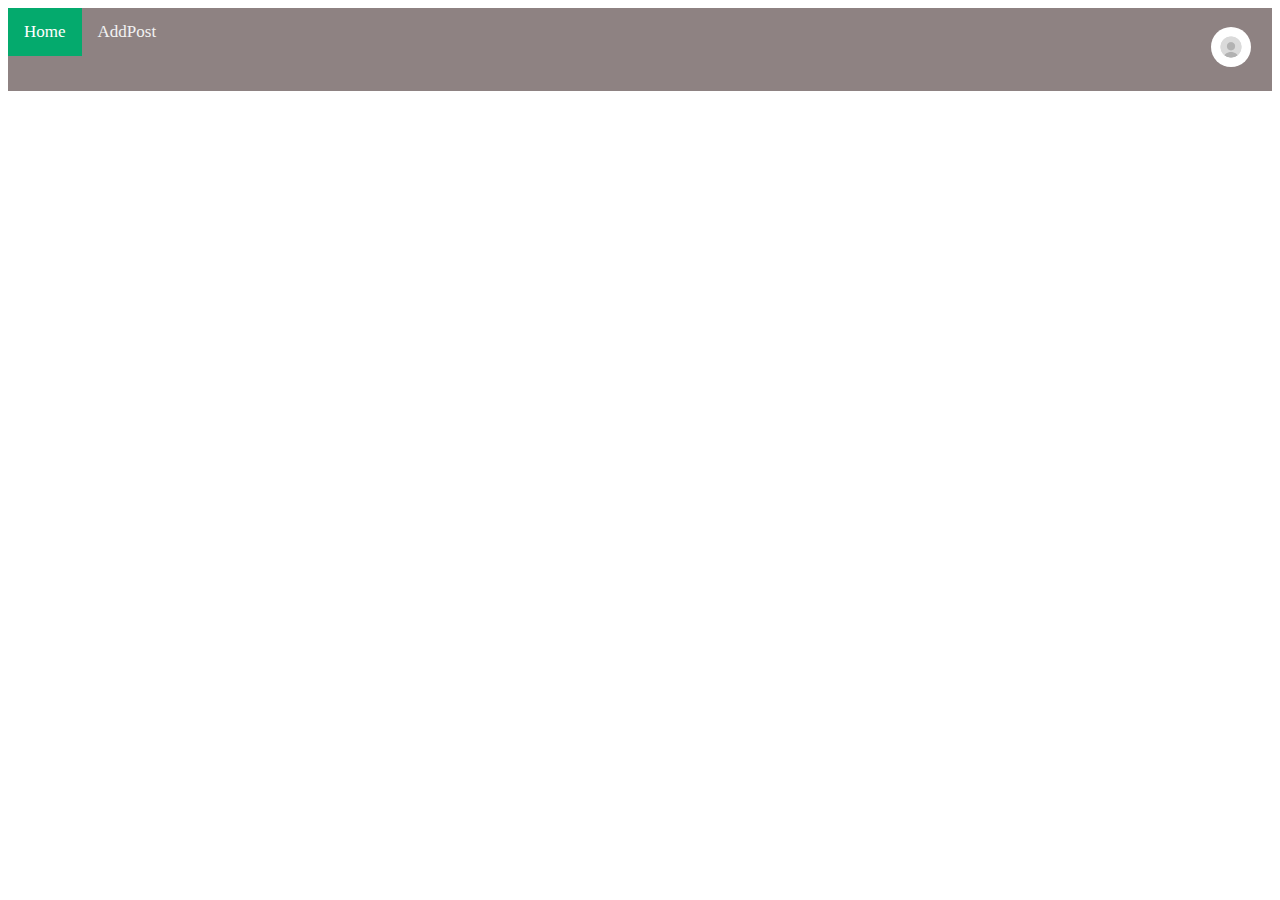
==== index.html @ 329504fd "Created html and css files and modified them a bit" ====
<!DOCTYPE html>
<html lang="en">
    <head>
        <link rel="stylesheet" href="style/index.css">
    </head>
    <body>
    <div class="topnav">
        <a class="active" href="#home">Home</a>
        <a href="addPost.html">AddPost</a>
        <div class="img-container">
            <a href="login.html">
            <img src="log-in.png" alt="Profile Image">
        </a>
        </div>

      </div>
    </body>
</html>
---- style/index.css ----
/* Add a black background color to the top navigation */
.topnav {
    background-color: #8e8282;
    overflow: hidden;
  }
  
  /* Style the links inside the navigation bar */
  .topnav a {
    float: left;
    color: #f2f2f2;
    text-align: center;
    padding: 14px 16px;
    text-decoration: none;
    font-size: 17px;
  }
  
  /* Change the color of links on hover */
  .topnav a:hover {
    background-color: #ddd;
    color: black;
  }
  
  /* Add a color to the active/current link */
  .topnav a.active {
    background-color: #04AA6D;
    color: white;
  }

  .img-container {
    float: right;
    padding: 5px;
}

.img-container img {
    width: 40px;
    height: 40px;
    border-radius: 50%;
}
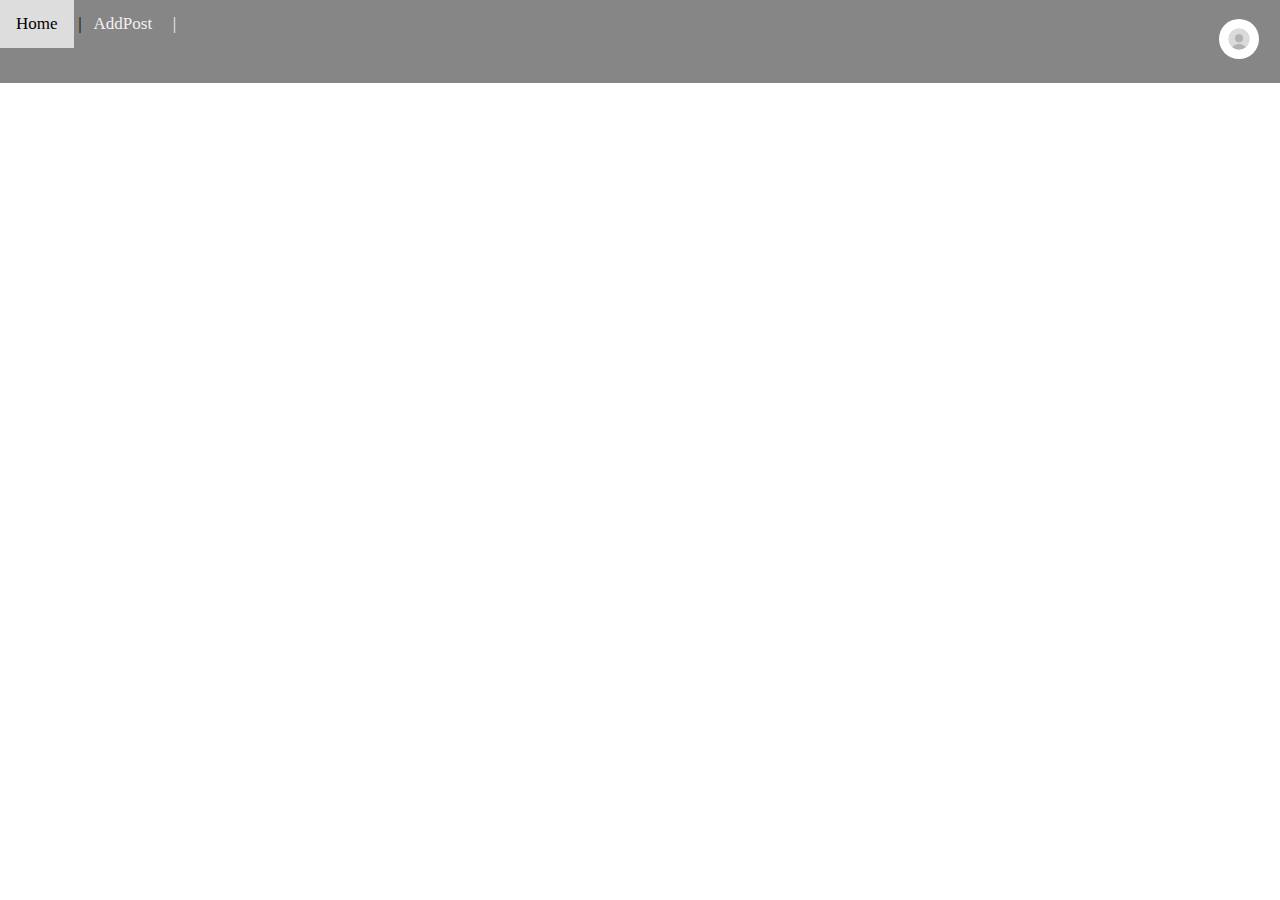
==== commit 532c4128: "modified css and html" ====
--- a/index.html
+++ b/index.html
@@ -3,16 +3,21 @@
     <head>
         <link rel="stylesheet" href="style/index.css">
     </head>
+
+
     <body>
     <div class="topnav">
         <a class="active" href="#home">Home</a>
         <a href="addPost.html">AddPost</a>
+
+
         <div class="img-container">
             <a href="login.html">
             <img src="log-in.png" alt="Profile Image">
         </a>
         </div>
+      </div>
 
-      </div>
+      
     </body>
 </html>--- a/style/index.css
+++ b/style/index.css
@@ -1,38 +1,46 @@
-/* Add a black background color to the top navigation */
 .topnav {
-    background-color: #8e8282;
-    overflow: hidden;
-  }
-  
-  /* Style the links inside the navigation bar */
-  .topnav a {
-    float: left;
-    color: #f2f2f2;
-    text-align: center;
-    padding: 14px 16px;
-    text-decoration: none;
-    font-size: 17px;
-  }
-  
-  /* Change the color of links on hover */
-  .topnav a:hover {
-    background-color: #ddd;
-    color: black;
-  }
-  
-  /* Add a color to the active/current link */
-  .topnav a.active {
-    background-color: #04AA6D;
-    color: white;
-  }
+  background-color: #868686;
+  overflow: hidden;
+  width: 100%;
+  position: fixed; /* Fix the navigation bar at the top */
+  top: 0; /* Position it at the top of the screen */
+  padding: 0;
+  left: 0;
+}
 
-  .img-container {
-    float: right;
-    padding: 5px;
+/* Style the links inside the navigation bar */
+.topnav a {
+  display: inline-block;
+  color: #f2f2f2;
+  text-align: center;
+  padding: 14px 16px;
+  text-decoration: none;
+  font-size: 17px;
+  position: relative; /* Add relative positioning */
+}
+
+/* Add a vertical line after each link, except the last one */
+.topnav a:not(:last-child)::after {
+  content: '|';
+  position: absolute;
+  top: 50%; /* Center the line vertically */
+  right: -8px; /* Adjust the position of the line */
+  transform: translateY(-50%); /* Center the line vertically */
+}
+
+/* Change the color of links on hover */
+.topnav a:hover {
+  background-color: #ddd;
+  color: black;
+}
+
+.img-container {
+  float: right;
+  padding: 5px;
 }
 
 .img-container img {
-    width: 40px;
-    height: 40px;
-    border-radius: 50%;
-}+  width: 40px;
+  height: 40px;
+  border-radius: 50%;
+}
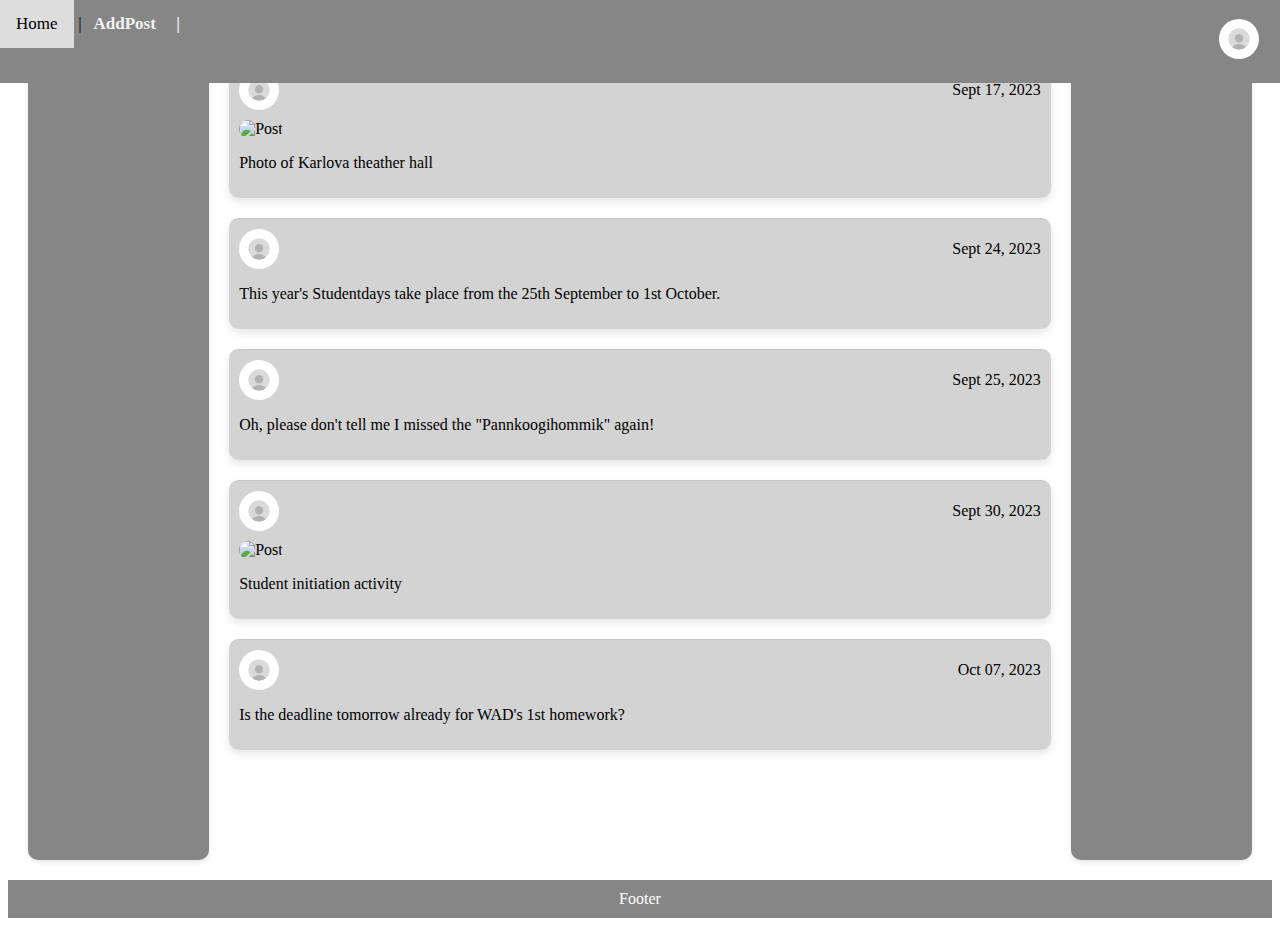
==== commit 04aa5e9f: "Update index.html" ====
--- a/index.html
+++ b/index.html
@@ -1,23 +1,89 @@
 <!DOCTYPE html>
 <html lang="en">
-    <head>
-        <link rel="stylesheet" href="style/index.css">
-    </head>
 
+<head>
+    <link rel="stylesheet" href="style/index.css">
+</head>
 
-    <body>
+<body>
     <div class="topnav">
         <a class="active" href="#home">Home</a>
         <a href="addPost.html">AddPost</a>
 
-
         <div class="img-container">
             <a href="login.html">
-            <img src="log-in.png" alt="Profile Image">
-        </a>
+                <img src="log-in.png" alt="Profile Image">
+            </a>
         </div>
-      </div>
+    </div>
 
-      
-    </body>
-</html>+    <div class="content-area">
+        <div class="sidebox"></div> <!-- Left panel -->
+
+        <div class="posts">
+        
+            <div class="post">
+                <div class="post-header">
+                    <img class="user-pic" src="log-in.png" alt="User">
+                    <span class="post-date">Sept 17, 2023</span>
+                </div>
+                <div class="post-content">
+                    <img class="post-image" src="karlova_teater.png" alt="Post">
+                    <p>Photo of Karlova theather hall</p>
+                </div>
+            </div>
+
+            <div class="post">
+                <div class="post-header">
+                    <img class="user-pic" src="log-in.png" alt="User">
+                    <span class="post-date">Sept 24, 2023</span>
+                </div>
+                <div class="post-content">
+                    <p>This year's Studentdays take place from the 25th September to 1st October.</p>
+                </div>
+            </div>
+
+            <div class="post">
+                <div class="post-header">
+                    <img class="user-pic" src="log-in.png" alt="User">
+                    <span class="post-date">Sept 25, 2023</span>
+                </div>
+                <div class="post-content">
+                    <p>Oh, please don't tell me I missed the "Pannkoogihommik" again!</p>
+                </div>
+            </div>
+            
+            <div class="post">
+                <div class="post-header">
+                    <img class="user-pic" src="log-in.png" alt="User">
+                    <span class="post-date">Sept 30, 2023</span>
+                </div>
+                <div class="post-content">
+                    <img class="post-image" src="takistusrada.jpg" alt="Post">
+                    <p>Student initiation activity</p>
+                </div>
+            </div>
+            
+            <div class="post">
+                <div class="post-header">
+                    <img class="user-pic" src="log-in.png" alt="User">
+                    <span class="post-date">Oct 07, 2023 </span>
+                </div>
+                <div class="post-content">
+                    <p>Is the deadline tomorrow already for WAD's 1st homework? </p>
+                </div>
+            </div>
+            
+            
+        </div>
+
+        <div class="sidebox"></div> <!-- Right panel -->
+    </div>
+
+    <div class="footer">
+        Footer
+    </div>
+
+</body>
+
+</html>
--- a/style/index.css
+++ b/style/index.css
@@ -2,13 +2,12 @@
   background-color: #868686;
   overflow: hidden;
   width: 100%;
-  position: fixed; /* Fix the navigation bar at the top */
-  top: 0; /* Position it at the top of the screen */
+  position: fixed;
+  top: 0;
   padding: 0;
   left: 0;
 }
 
-/* Style the links inside the navigation bar */
 .topnav a {
   display: inline-block;
   color: #f2f2f2;
@@ -16,19 +15,17 @@
   padding: 14px 16px;
   text-decoration: none;
   font-size: 17px;
-  position: relative; /* Add relative positioning */
+  position: relative;
 }
 
-/* Add a vertical line after each link, except the last one */
 .topnav a:not(:last-child)::after {
   content: '|';
   position: absolute;
-  top: 50%; /* Center the line vertically */
-  right: -8px; /* Adjust the position of the line */
-  transform: translateY(-50%); /* Center the line vertically */
+  top: 50%;
+  right: -8px;
+  transform: translateY(-50%);
 }
 
-/* Change the color of links on hover */
 .topnav a:hover {
   background-color: #ddd;
   color: black;
@@ -44,3 +41,90 @@
   height: 40px;
   border-radius: 50%;
 }
+
+.content-area {
+  display: flex;
+  justify-content: space-between;
+  margin-top: 60px; 
+  padding: 0 20px; 
+  min-height: calc(100vh - 60px - 40px); 
+  gap: 20px; 
+}
+
+.sidebox {
+  background-color: #868686;
+  width: 15%;
+  flex-grow: 1; 
+  border-radius: 10px;
+}
+
+.posts {
+  width: 68%;
+  display: flex;
+  flex-direction: column;
+  gap: 20px;
+}
+
+.post {
+  background-color: lightgray; 
+  border-radius: 10px;
+  padding: 10px;
+}
+
+.post:first-child {
+  background-color: lightgray;
+  box-shadow: none;
+}
+
+.post-header {
+  display: flex;
+  justify-content: space-between;
+  align-items: center;
+}
+
+.user-pic {
+  border-radius: 50%;
+  width: 40px;
+  height: 40px;
+}
+
+.post-date {
+  color: black; 
+}
+
+.post-content {
+  margin-top: 10px;
+}
+
+.post-image {
+  width: 100%;
+  max-height: 300px;
+  object-fit: cover;
+  border-radius: 10px;
+}
+
+.footer {
+  background-color: #868686;
+  color: white;
+  text-align: center;
+  padding: 10px 0;
+  margin-top: 20px;
+}
+
+.content-area .post {
+  box-shadow: 0 4px 8px rgba(0, 0, 0, 0.1);
+}
+
+.content-area > .sidebox {
+  box-shadow: 0 2px 4px rgba(0, 0, 0, 0.1);
+}
+
+.posts .post + .post {
+  border-top: 1px solid #c5c5c5;
+}
+
+.topnav a.active ~ a {
+  font-weight: bold;
+}
+
+
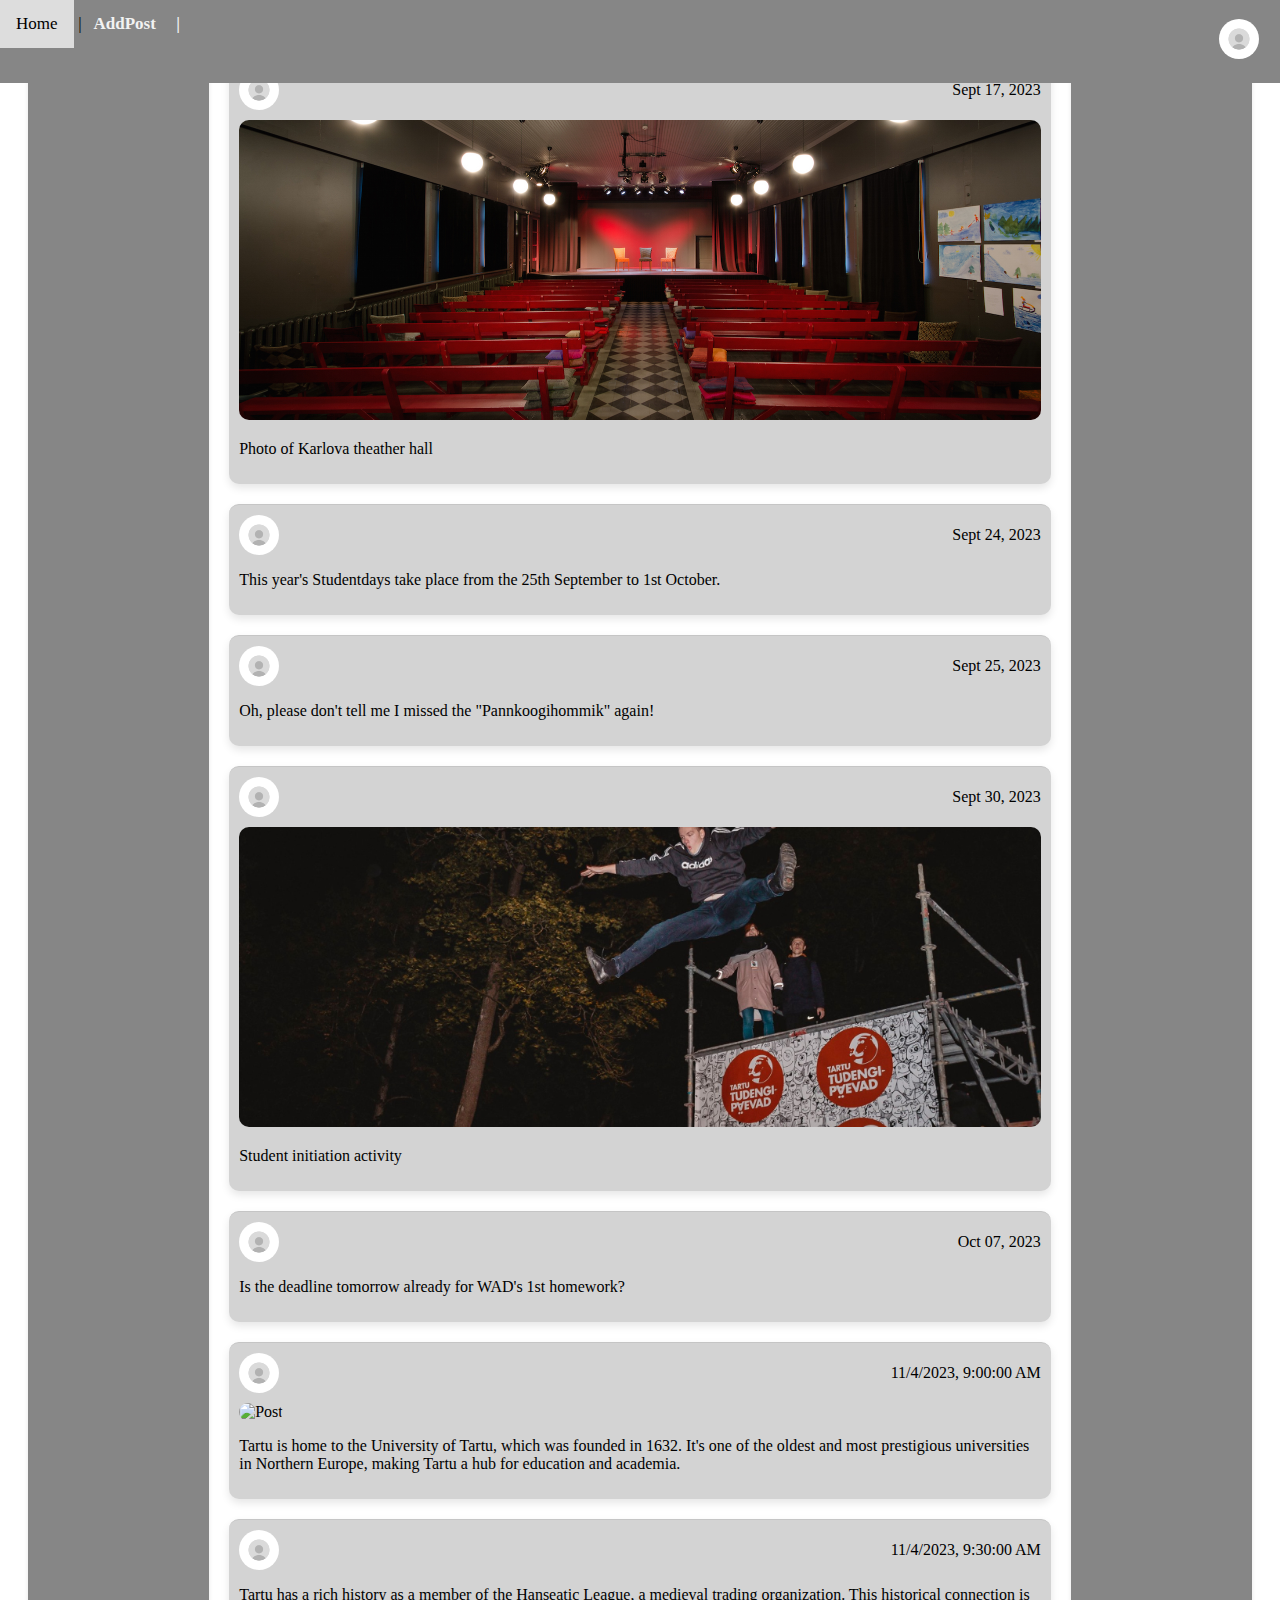
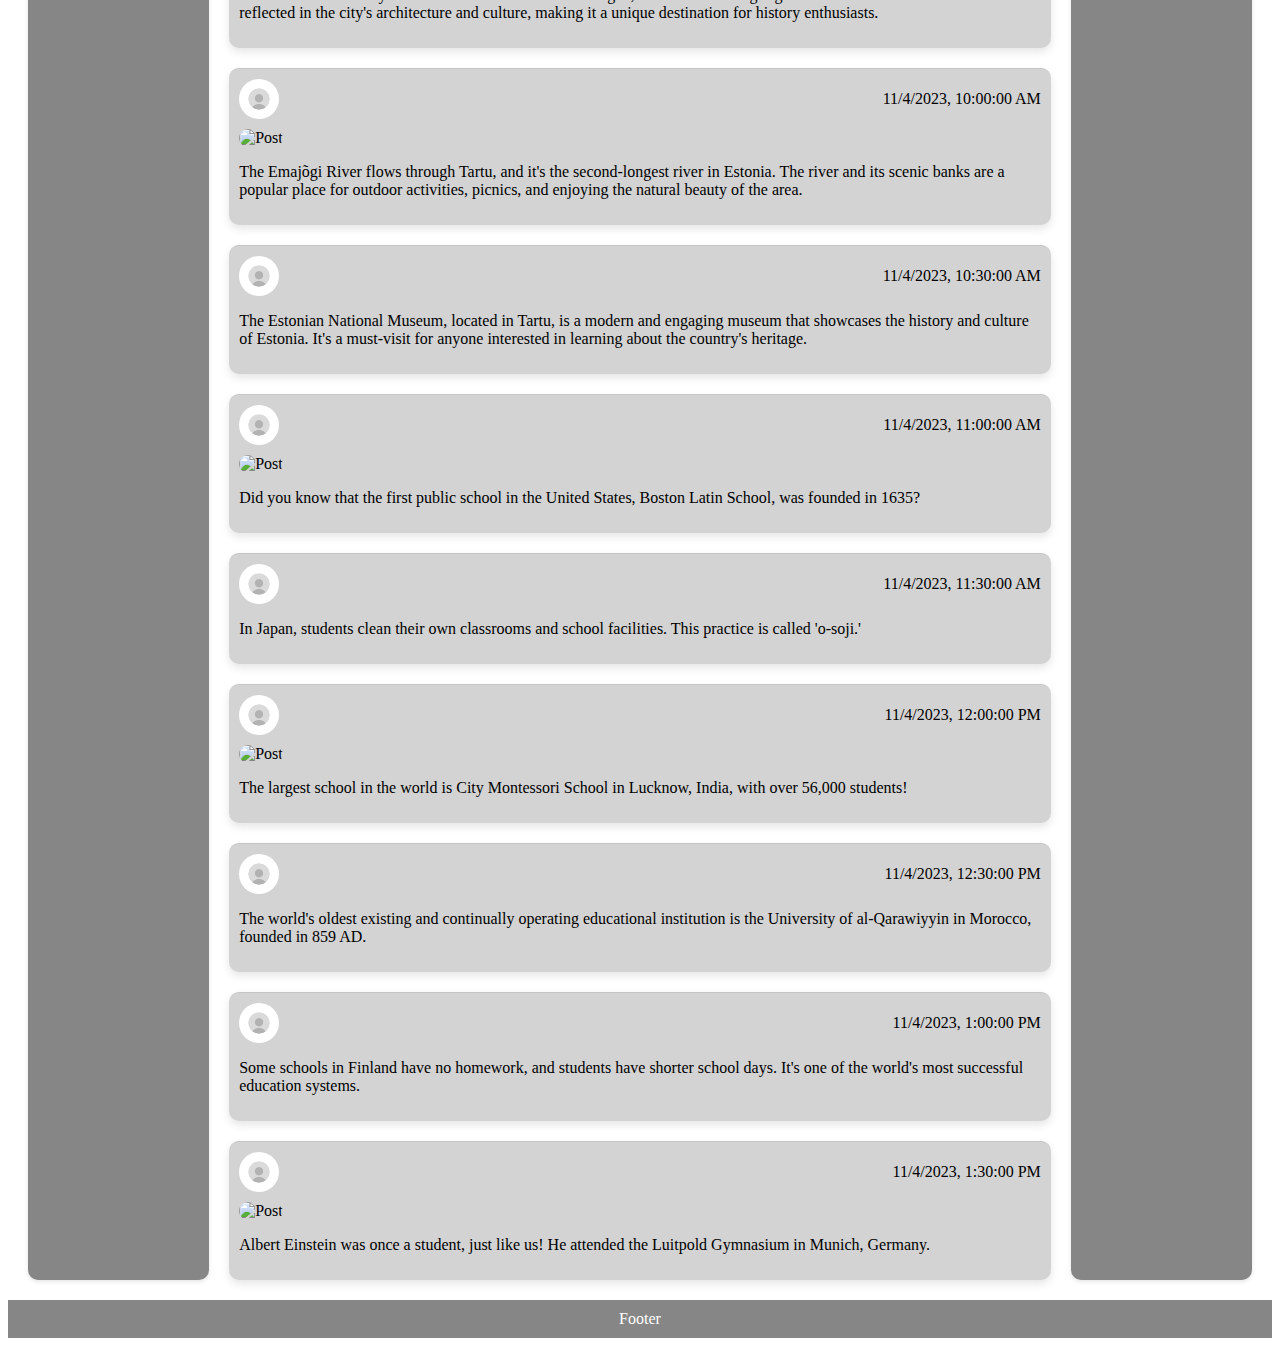
==== commit 57ffd24f: "JSONi implementation" ====
--- a/index.html
+++ b/index.html
@@ -84,6 +84,8 @@
         Footer
     </div>
 
+    <script src="main.js"></script>
+
 </body>
 
 </html>
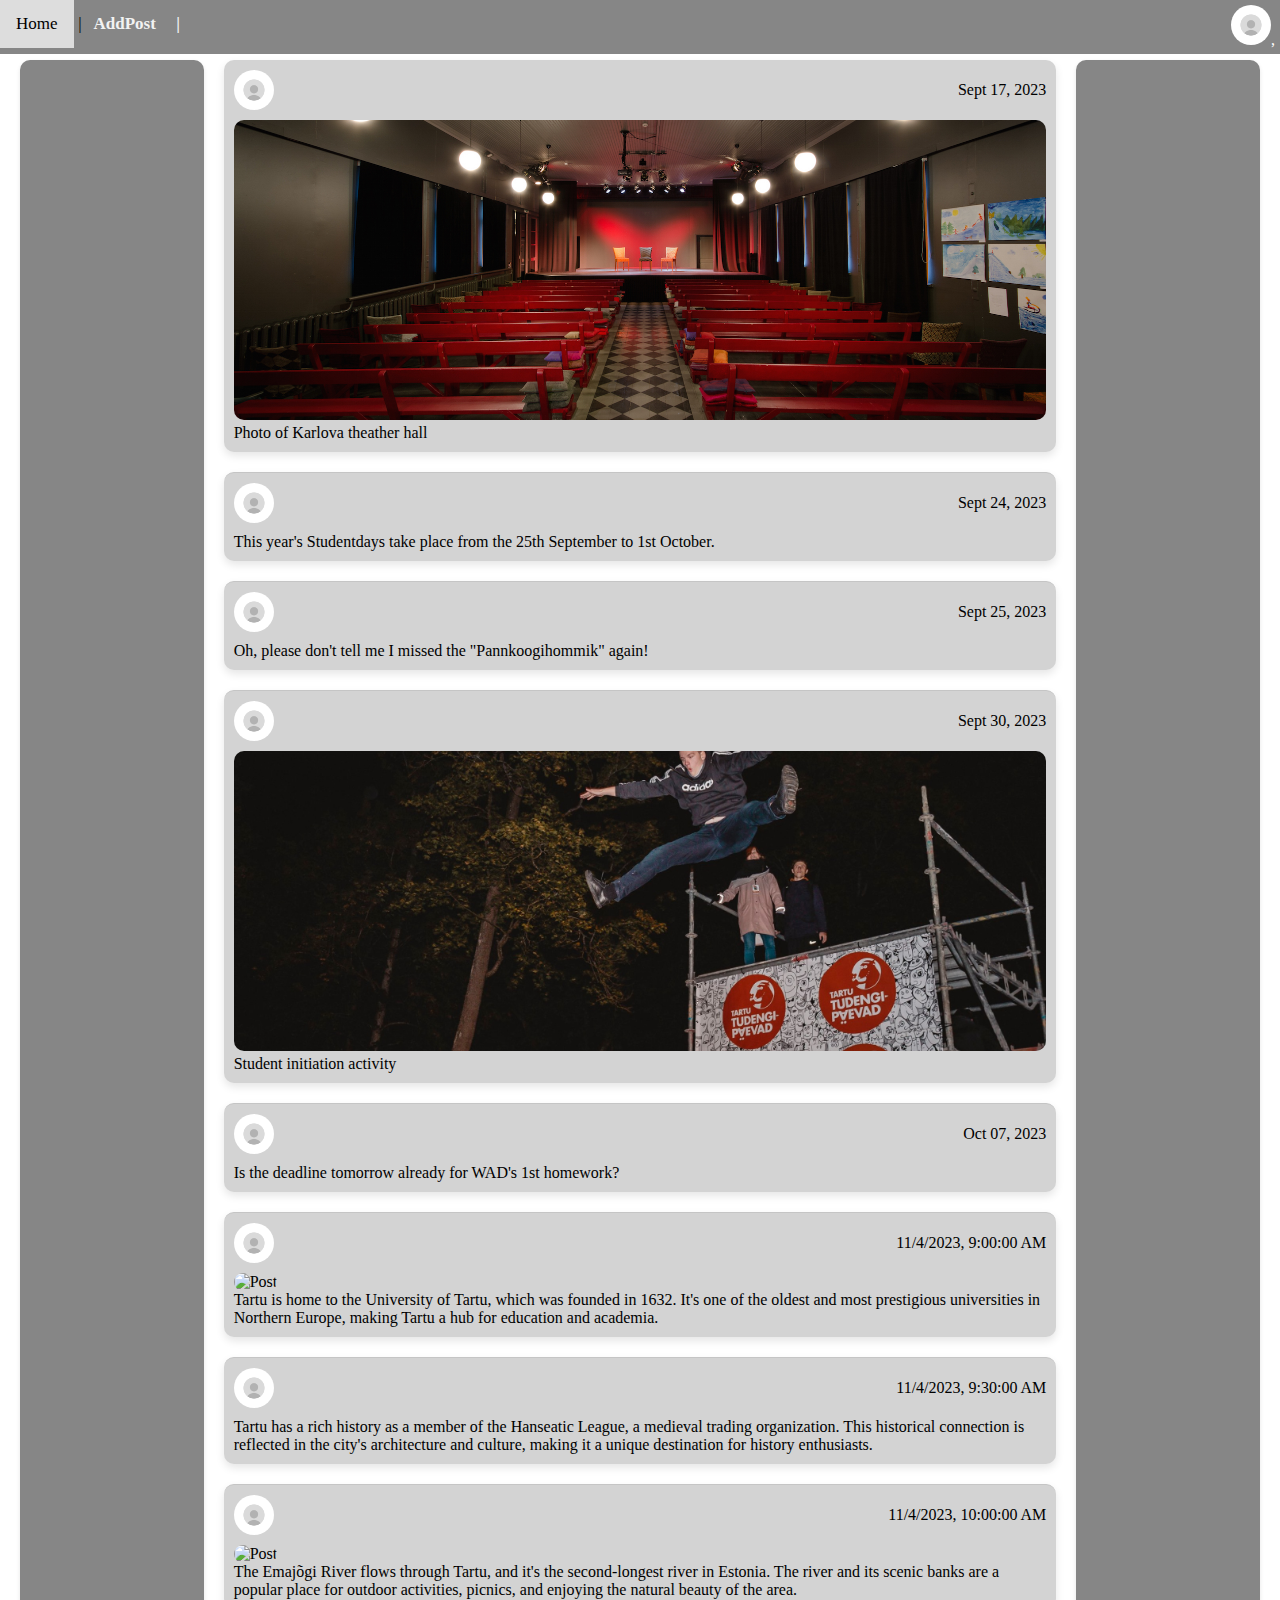
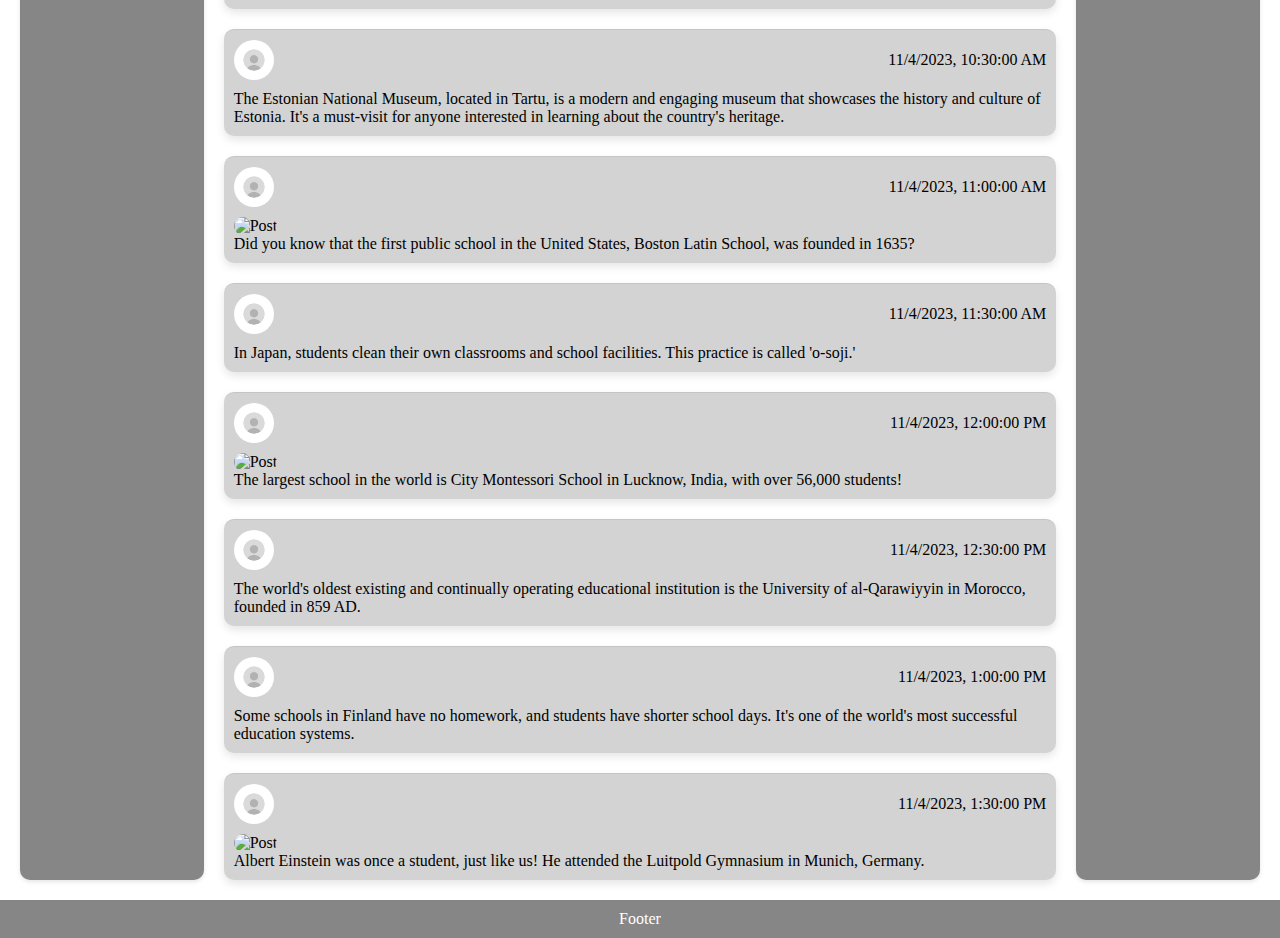
==== commit d1cd53ff: "added drop-down, changed some files" ====
--- a/index.html
+++ b/index.html
@@ -3,6 +3,7 @@
 
 <head>
     <link rel="stylesheet" href="style/index.css">
+    <link rel="stylesheet" href="style/topnav.css">
 </head>
 
 <body>
@@ -10,10 +11,16 @@
         <a class="active" href="#home">Home</a>
         <a href="addPost.html">AddPost</a>
 
-        <div class="img-container">
-            <a href="login.html">
-                <img src="log-in.png" alt="Profile Image">
-            </a>
+        <div class="img-container" id="profileDropdown">
+                <img src="log-in.png" alt="Profile Image" onclick="toggleDropdown()">,
+                
+                <div class="dropdown-content" id="dropdownContent">
+                    <a href="#">John Doe</a>
+                    <a href="#">john.doe@ut.ee</a>
+                    <a href="#">logout</a>
+
+                </div>
+            
         </div>
     </div>
 
@@ -88,4 +95,4 @@
 
 </body>
 
-</html>
+</html>--- a/style/index.css
+++ b/style/index.css
@@ -1,46 +1,3 @@
-.topnav {
-  background-color: #868686;
-  overflow: hidden;
-  width: 100%;
-  position: fixed;
-  top: 0;
-  padding: 0;
-  left: 0;
-}
-
-.topnav a {
-  display: inline-block;
-  color: #f2f2f2;
-  text-align: center;
-  padding: 14px 16px;
-  text-decoration: none;
-  font-size: 17px;
-  position: relative;
-}
-
-.topnav a:not(:last-child)::after {
-  content: '|';
-  position: absolute;
-  top: 50%;
-  right: -8px;
-  transform: translateY(-50%);
-}
-
-.topnav a:hover {
-  background-color: #ddd;
-  color: black;
-}
-
-.img-container {
-  float: right;
-  padding: 5px;
-}
-
-.img-container img {
-  width: 40px;
-  height: 40px;
-  border-radius: 50%;
-}
 
 .content-area {
   display: flex;
--- a/style/topnav.css
+++ b/style/topnav.css
@@ -0,0 +1,78 @@
+
+* {
+    margin: 0;
+    padding: 0;
+    box-sizing: border-box;
+}
+
+
+.topnav {
+    background-color: #868686;
+    width: 100%;
+    position: fixed;
+    top: 0;
+    padding: 0;
+    left: 0;
+  }
+  
+  .topnav a {
+    display: inline-block;
+    color: #f2f2f2;
+    text-align: center;
+    padding: 14px 16px;
+    text-decoration: none;
+    font-size: 17px;
+    position: relative;
+  }
+  
+  .topnav a:not(:last-child)::after {
+    content: '|';
+    position: absolute;
+    top: 50%;
+    right: -8px;
+    transform: translateY(-50%);
+  }
+  
+  .topnav a:hover {
+    background-color: #ddd;
+    color: black;
+  }
+  
+  .img-container {
+    float: right;
+    padding: 5px;
+    position: relative;
+    color: white;
+  }
+  
+  .img-container img {
+    width: 40px;
+    height: 40px;
+    border-radius: 50%;
+    cursor: pointer;
+  }
+
+  .dropdown-content {
+    display: none;
+    position: absolute;
+    right: 0;
+    background-color: lightgray;
+    border-radius: 10px;
+    box-shadow: 0px 8px 16px 0px rgba(0,0,0,0.2); 
+    padding: 12px 16px;
+   /* z-index: 1; */
+    min-width: 100px;
+    top: 100%;
+  }
+  
+  .dropdown-content a {
+    text-align: left;
+    color: #000;
+    text-decoration: none;
+    display: block;
+    padding: 6px.5px;
+  }
+  .dropdown-content a:hover {
+    background-color: #ddd;
+    color: #000;
+  }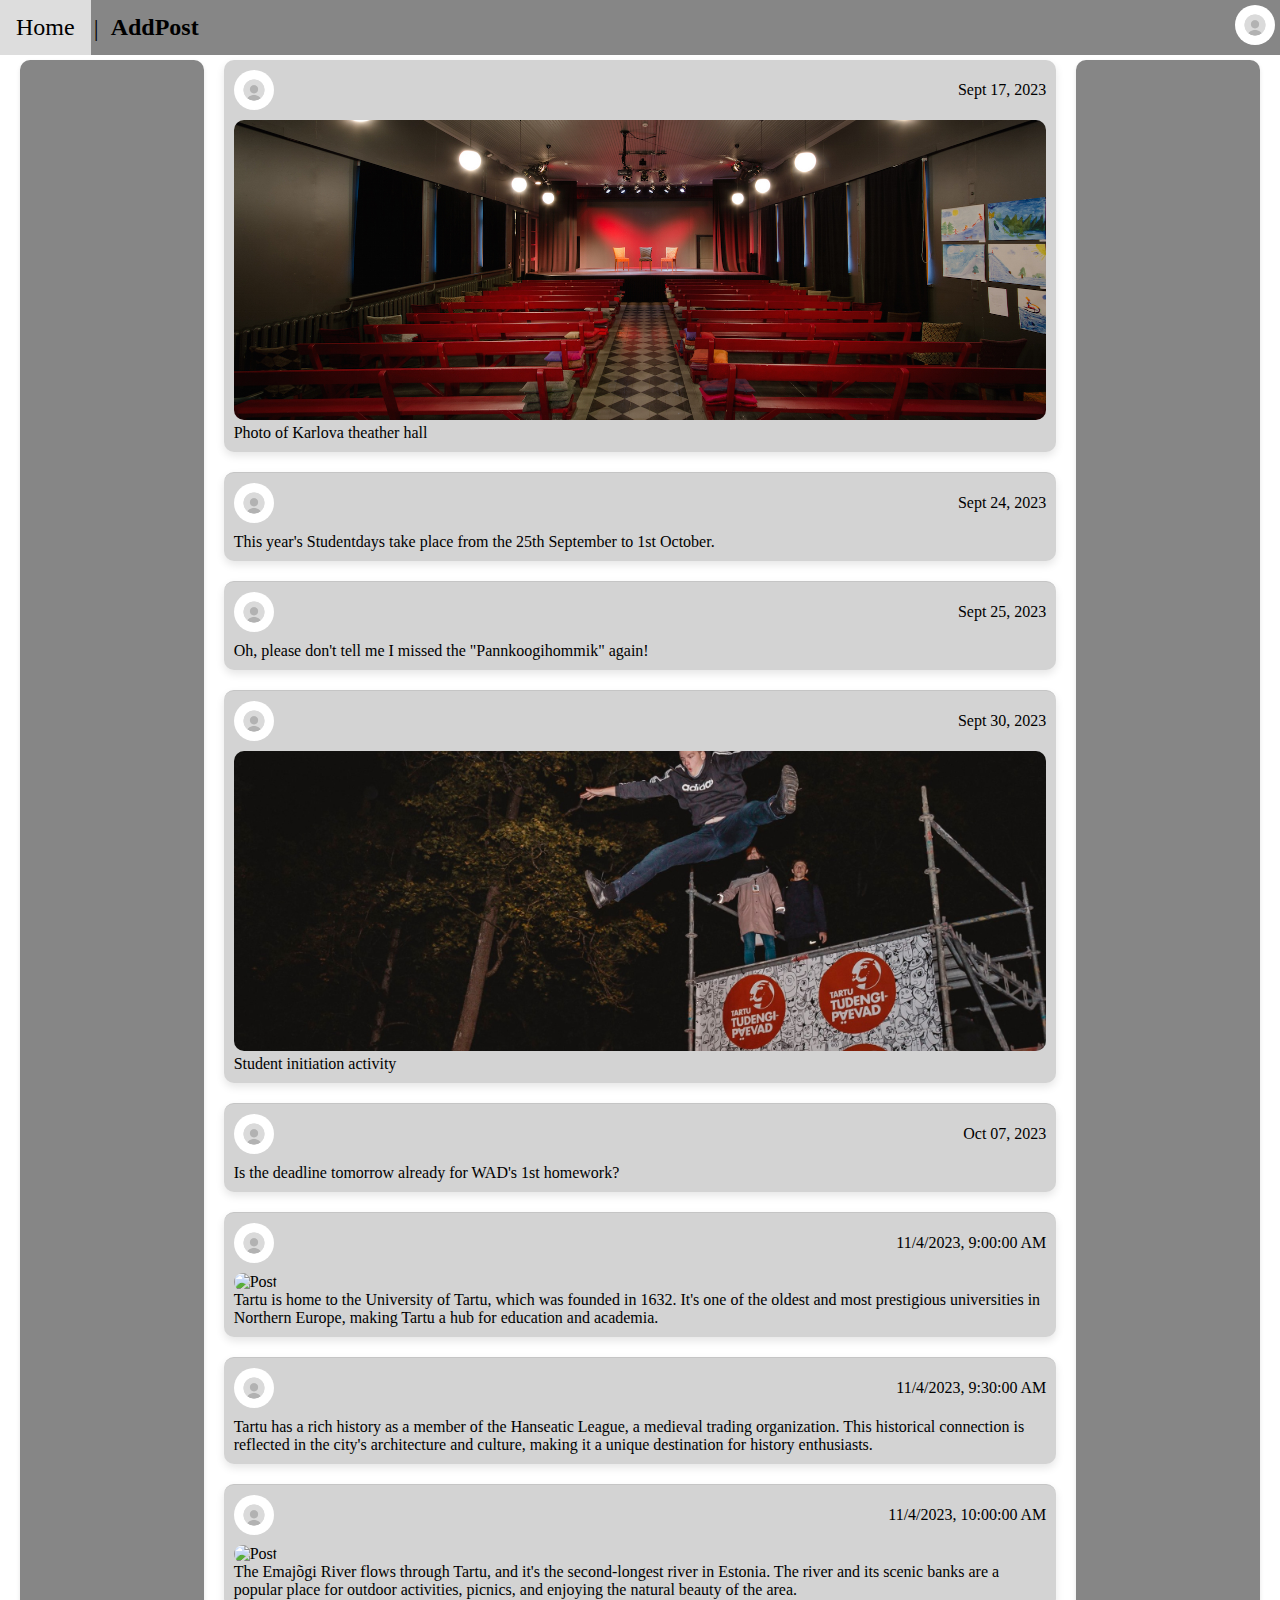
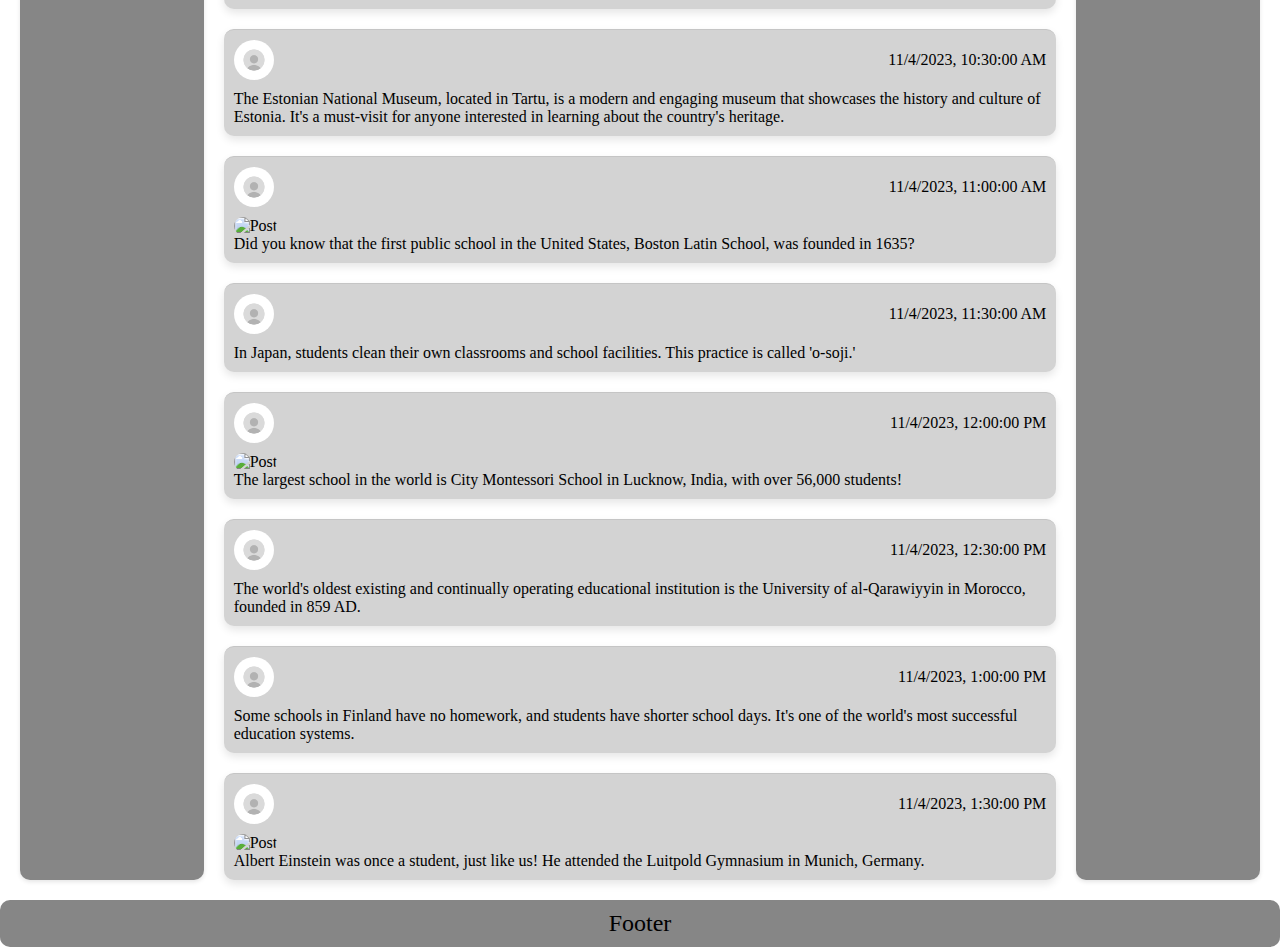
==== commit 7b1ce759: "fixed styling, added some functionality" ====
--- a/index.html
+++ b/index.html
@@ -12,12 +12,12 @@
         <a href="addPost.html">AddPost</a>
 
         <div class="img-container" id="profileDropdown">
-                <img src="log-in.png" alt="Profile Image" onclick="toggleDropdown()">,
+                <img src="log-in.png" alt="Profile Image" id="profileImage">
                 
                 <div class="dropdown-content" id="dropdownContent">
                     <a href="#">John Doe</a>
                     <a href="#">john.doe@ut.ee</a>
-                    <a href="#">logout</a>
+                    <a href="login.html">logout</a>
 
                 </div>
             
--- a/style/index.css
+++ b/style/index.css
@@ -62,10 +62,12 @@
 
 .footer {
   background-color: #868686;
-  color: white;
+  color: black;
+  font-size: x-large;
   text-align: center;
   padding: 10px 0;
   margin-top: 20px;
+  border-radius: 10px;
 }
 
 .content-area .post {
--- a/style/topnav.css
+++ b/style/topnav.css
@@ -17,15 +17,15 @@
   
   .topnav a {
     display: inline-block;
-    color: #f2f2f2;
+    color: black;
     text-align: center;
     padding: 14px 16px;
     text-decoration: none;
-    font-size: 17px;
+    font-size: x-large;
     position: relative;
   }
   
-  .topnav a:not(:last-child)::after {
+  .topnav > a:nth-of-type(1)::after {
     content: '|';
     position: absolute;
     top: 50%;
@@ -58,10 +58,8 @@
     right: 0;
     background-color: lightgray;
     border-radius: 10px;
-    box-shadow: 0px 8px 16px 0px rgba(0,0,0,0.2); 
     padding: 12px 16px;
-   /* z-index: 1; */
-    min-width: 100px;
+    width: 15.75vw;
     top: 100%;
   }
   
@@ -70,9 +68,11 @@
     color: #000;
     text-decoration: none;
     display: block;
-    padding: 6px.5px;
+    padding: 6px 5px;
   }
   .dropdown-content a:hover {
     background-color: #ddd;
     color: #000;
-  }+  }
+
+  